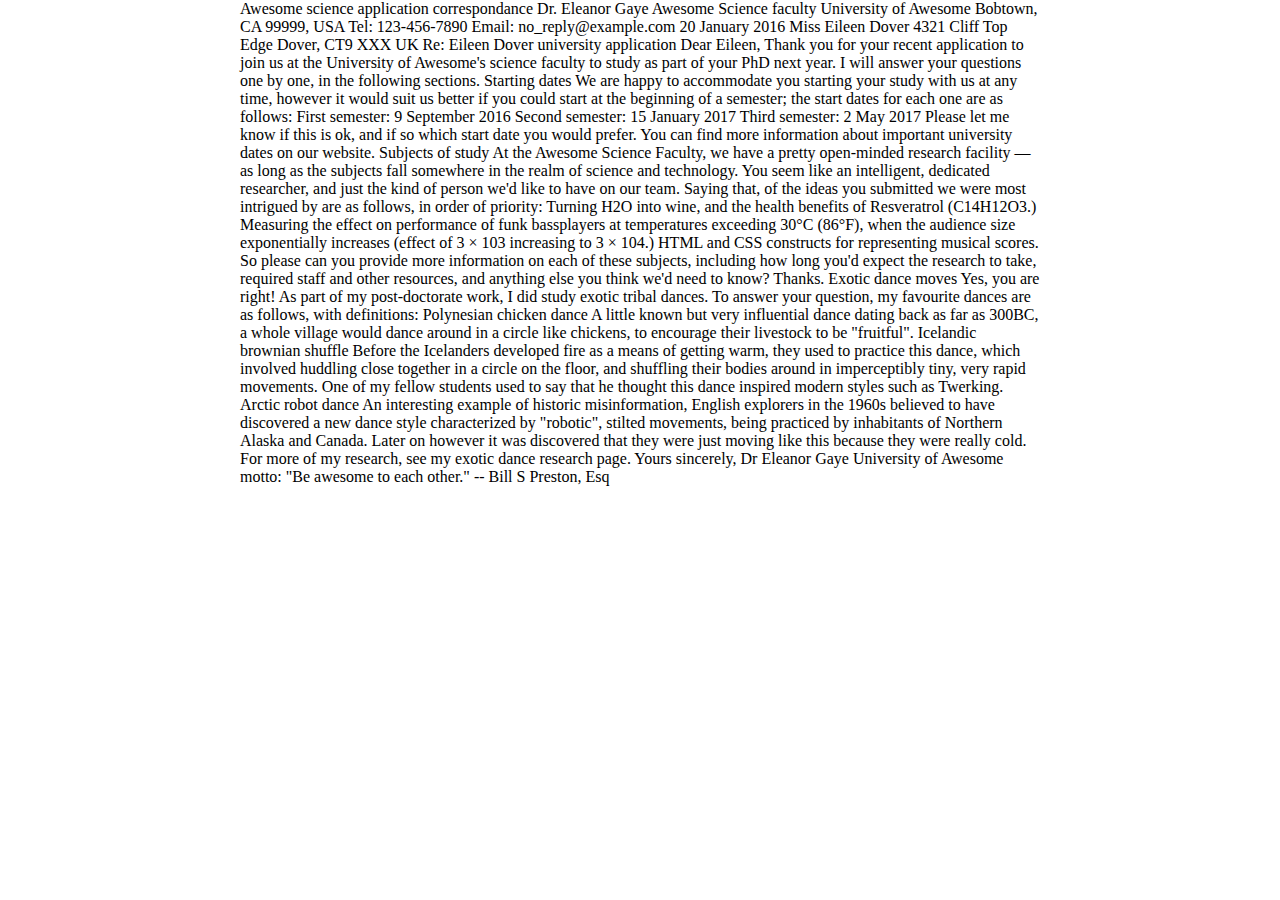
==== letter-markup/index.html @ ec62d483 "Initial foundation" ====
<!DOCTYPE html>
<html lang="en">
    <head>
        <meta charset="utf-8">
        <meta name="viewport" content="width=device-width, initial-scale=1.0">
        <meta name="author" content="Connor Holtz"
        <title>Awesome science application correspondance</title>
        <style>
            html {
            font-size: 16px;
            }
            body {
            max-width: 800px;
            margin: 0 auto;
            }
            .sender-column {
            text-align: right;
            }
            h1 {
            font-size: 1.5rem;
            }
            h2 {
            font-size: 1.3rem;
            }
            p, ul, ol, dl, address {
            font-size: 1.1rem;
            }
            p, li, dd, dt, address {
            line-height: 1.5;
            }
            address {
            font-style: normal;
            margin: 1rem 0;
            }
            </style>
    </head>
    <body>
Dr. Eleanor Gaye
Awesome Science faculty
University of Awesome
Bobtown, CA 99999,
USA
Tel: 123-456-7890
Email: no_reply@example.com

20 January 2016

Miss Eileen Dover
4321 Cliff Top Edge
Dover, CT9 XXX
UK


Re: Eileen Dover university application

Dear Eileen,

Thank you for your recent application to join us at the University of Awesome's science faculty to study as part of your PhD next year. I will answer your questions one by one, in the following sections.

Starting dates

We are happy to accommodate you starting your study with us at any time, however it would suit us better if you could start at the beginning of a semester; the start dates for each one are as follows:

First semester: 9 September 2016
Second semester: 15 January 2017
Third semester: 2 May 2017

Please let me know if this is ok, and if so which start date you would prefer.

You can find more information about important university dates on our website.


Subjects of study

At the Awesome Science Faculty, we have a pretty open-minded research facility — as long as the subjects fall somewhere in the realm of science and technology. You seem like an intelligent, dedicated researcher, and just the kind of person we'd like to have on our team. Saying that, of the ideas you submitted we were most intrigued by are as follows, in order of priority:

Turning H2O into wine, and the health benefits of Resveratrol (C14H12O3.)
Measuring the effect on performance of funk bassplayers at temperatures exceeding 30°C (86°F), when the audience size exponentially increases (effect of 3 × 103 increasing to 3 × 104.)
HTML and CSS constructs for representing musical scores.

So please can you provide more information on each of these subjects, including how long you'd expect the research to take, required staff and other resources, and anything else you think we'd need to know? Thanks.


Exotic dance moves

Yes, you are right! As part of my post-doctorate work, I did study exotic tribal dances. To answer your question, my favourite dances are as follows, with definitions:

Polynesian chicken dance
A little known but very influential dance dating back as far as 300BC, a whole village would dance around in a circle like chickens, to encourage their livestock to be "fruitful".
Icelandic brownian shuffle
Before the Icelanders developed fire as a means of getting warm, they used to practice this dance, which involved huddling close together in a circle on the floor, and shuffling their bodies around in imperceptibly tiny, very rapid movements. One of my fellow students used to say that he thought this dance inspired modern styles such as Twerking.
Arctic robot dance
An interesting example of historic misinformation, English explorers in the 1960s believed to have discovered a new dance style characterized by "robotic", stilted movements, being practiced by inhabitants of Northern Alaska and Canada. Later on however it was discovered that they were just moving like this because they were really cold.

For more of my research, see my exotic dance research page.

Yours sincerely,
Dr Eleanor Gaye

University of Awesome motto: "Be awesome to each other." -- Bill S Preston, Esq
    </body>
</html>
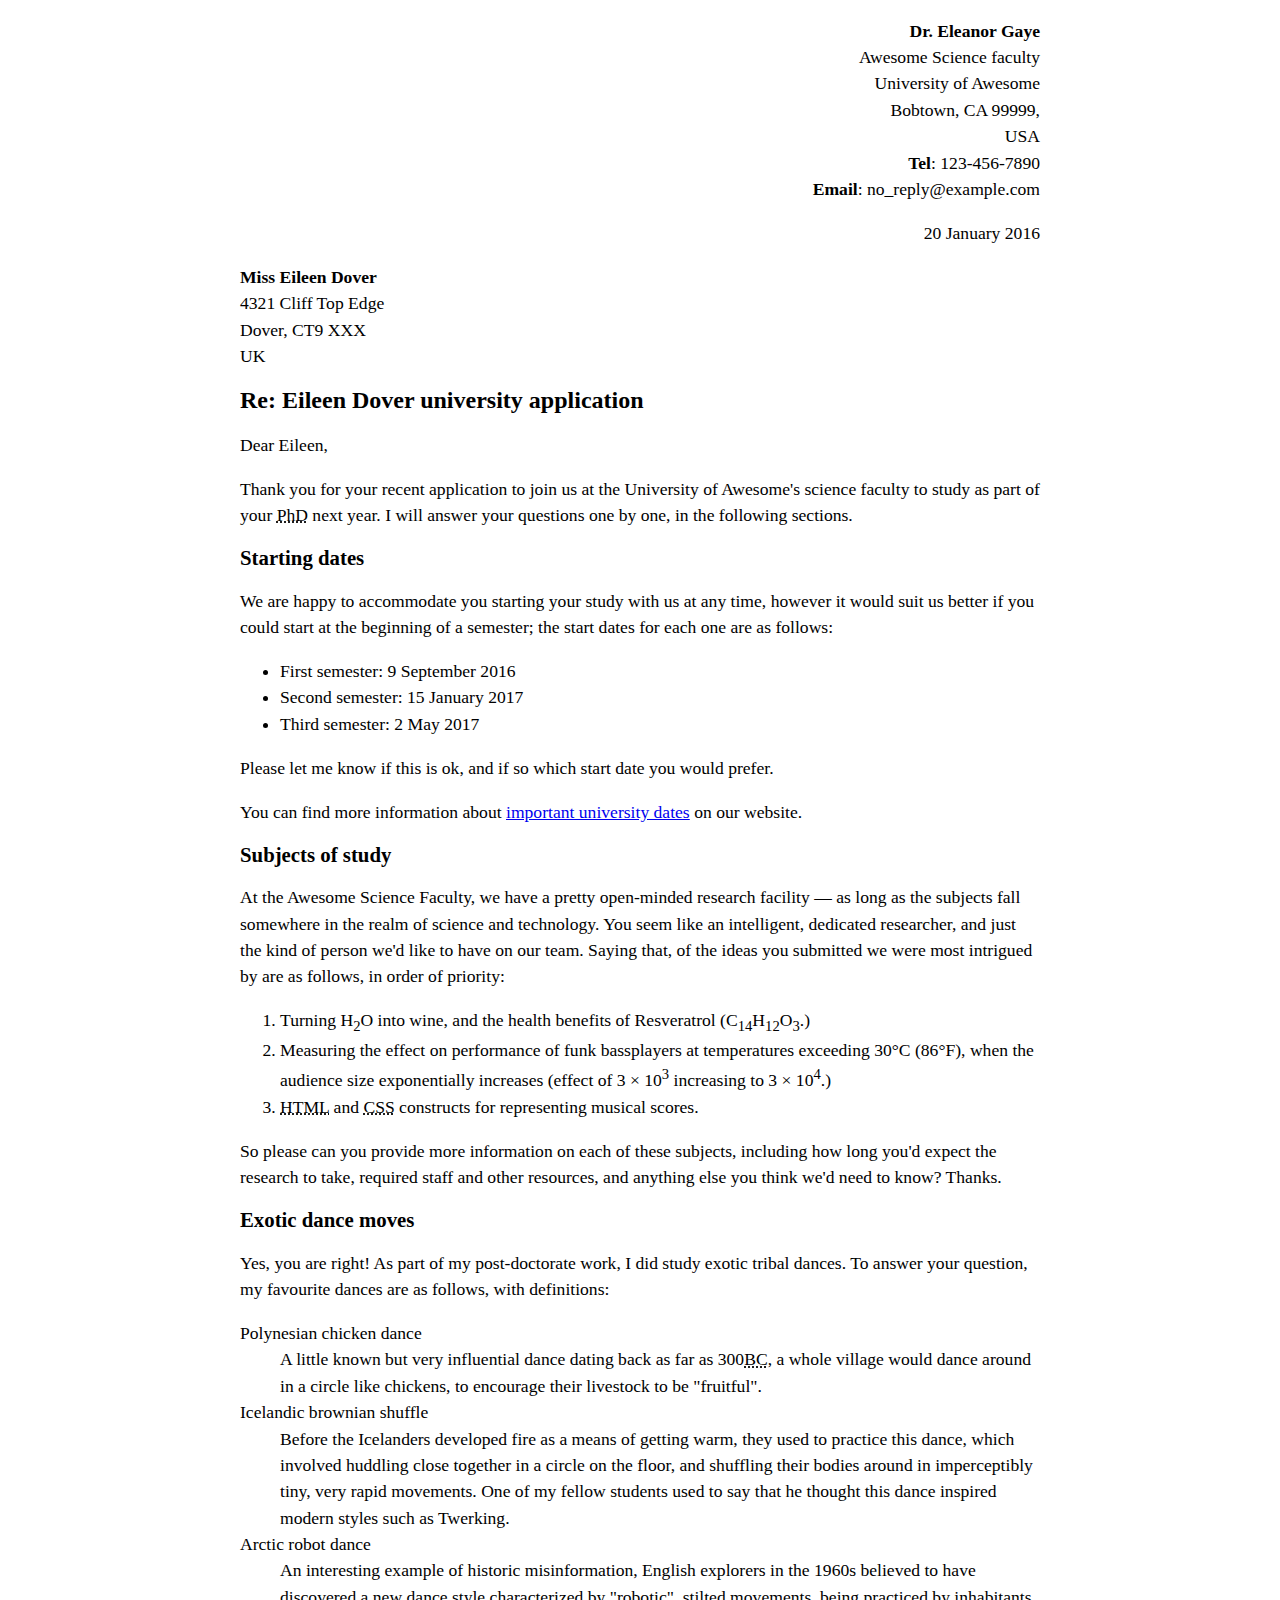
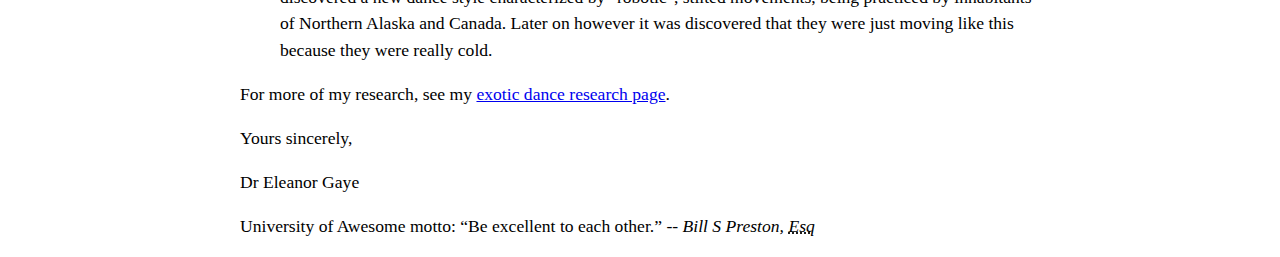
==== commit ad997957: "Completed Skills Check 2" ====
--- a/letter-markup/index.html
+++ b/letter-markup/index.html
@@ -3,7 +3,7 @@
     <head>
         <meta charset="utf-8">
         <meta name="viewport" content="width=device-width, initial-scale=1.0">
-        <meta name="author" content="Connor Holtz"
+        <meta name="author" content="Connor Holtz">
         <title>Awesome science application correspondance</title>
         <style>
             html {
@@ -35,68 +35,74 @@
             </style>
     </head>
     <body>
-Dr. Eleanor Gaye
-Awesome Science faculty
-University of Awesome
-Bobtown, CA 99999,
-USA
-Tel: 123-456-7890
-Email: no_reply@example.com
+<address>
+    <p class="sender-column">
+        <strong>Dr. Eleanor Gaye</strong><br>
+        Awesome Science faculty<br>
+        University of Awesome<br>
+        Bobtown, CA 99999,<br>
+        USA<br>
+        <strong>Tel</strong>: 123-456-7890<br>
+        <strong>Email</strong>: no_reply@example.com<br>
 
-20 January 2016
+        <p class="sender-column"><time datetime="2016-01-20">20 January 2016</time></p>
+    </p>
+</address>
+<address>
+    <p>
+        <strong>Miss Eileen Dover</strong><br>
+        4321 Cliff Top Edge<br>
+        Dover, CT9 XXX<br>
+        UK<br>
+    </p>    
+</address>
 
-Miss Eileen Dover
-4321 Cliff Top Edge
-Dover, CT9 XXX
-UK
+<h1>Re: Eileen Dover university application</h1>
+
+<p>Dear Eileen,</p>
+
+<p>Thank you for your recent application to join us at the University of Awesome's science faculty to study as part of your <abbr Title="Doctor of Philosophy">PhD</abbr> next year. I will answer your questions one by one, in the following sections.</p>
+
+<h2>Starting dates</h2>
+
+<p>We are happy to accommodate you starting your study with us at any time, however it would suit us better if you could start at the beginning of a semester; the start dates for each one are as follows:</p>
+<ul>
+    <li>First semester: <time datetime="2016-09-09"> 9 September 2016</time> </li>
+    <li>Second semester: <time datetime="201-01-15"> 15 January 2017</time></li>
+    <li>Third semester: <time datetime="2016-05-02"> 2 May 2017</time></li>
+</ul>
+<p>Please let me know if this is ok, and if so which start date you would prefer.</p>
+
+<p>You can find more information about <a href="http://example.com" title="University of Awesome">important university dates</a> on our website.</p>
 
 
-Re: Eileen Dover university application
+<h2>Subjects of study</h2>
 
-Dear Eileen,
-
-Thank you for your recent application to join us at the University of Awesome's science faculty to study as part of your PhD next year. I will answer your questions one by one, in the following sections.
-
-Starting dates
-
-We are happy to accommodate you starting your study with us at any time, however it would suit us better if you could start at the beginning of a semester; the start dates for each one are as follows:
-
-First semester: 9 September 2016
-Second semester: 15 January 2017
-Third semester: 2 May 2017
-
-Please let me know if this is ok, and if so which start date you would prefer.
-
-You can find more information about important university dates on our website.
+<p>At the Awesome Science Faculty, we have a pretty open-minded research facility — as long as the subjects fall somewhere in the realm of science and technology. You seem like an intelligent, dedicated researcher, and just the kind of person we'd like to have on our team. Saying that, of the ideas you submitted we were most intrigued by are as follows, in order of priority:</li>
+<ol>
+<li>Turning H<sub>2</sub>O into wine, and the health benefits of Resveratrol (C<sub>14</sub>H<sub>12</sub>O<sub>3</sub>.)</li>
+<li>Measuring the effect on performance of funk bassplayers at temperatures exceeding 30°C (86°F), when the audience size exponentially increases (effect of 3 × 10<sup>3</sup> increasing to 3 × 10<sup>4</sup>.)</li>
+<li><abbr title="Hypertext Markup Language">HTML</abbr> and <abbr title="Cascading Style Sheets">CSS</abbr> constructs for representing musical scores.</p>
+</ol>
+<p>So please can you provide more information on each of these subjects, including how long you'd expect the research to take, required staff and other resources, and anything else you think we'd need to know? Thanks.</p>
 
 
-Subjects of study
+<h2>Exotic dance moves</h2>
 
-At the Awesome Science Faculty, we have a pretty open-minded research facility — as long as the subjects fall somewhere in the realm of science and technology. You seem like an intelligent, dedicated researcher, and just the kind of person we'd like to have on our team. Saying that, of the ideas you submitted we were most intrigued by are as follows, in order of priority:
+<p>Yes, you are right! As part of my post-doctorate work, I did study exotic tribal dances. To answer your question, my favourite dances are as follows, with definitions:</p>
+<dl>
+    <dt>Polynesian chicken dance</dt>
+    <dd>A little known but very influential dance dating back as far as 300<abbr title="Before Christ">BC</abbr>, a whole village would dance around in a circle like chickens, to encourage their livestock to be "fruitful".</dd>
+    <dt>Icelandic brownian shuffle</dt>
+    <dd>Before the Icelanders developed fire as a means of getting warm, they used to practice this dance, which involved huddling close together in a circle on the floor, and shuffling their bodies around in imperceptibly tiny, very rapid movements. One of my fellow students used to say that he thought this dance inspired modern styles such as Twerking.</dd>
+    <dt>Arctic robot dance</dt>
+    <dd>An interesting example of historic misinformation, English explorers in the 1960s believed to have discovered a new dance style characterized by "robotic", stilted movements, being practiced by inhabitants of Northern Alaska and Canada. Later on however it was discovered that they were just moving like this because they were really cold.</dd>
+</dl>
+<p>For more of my research, see my <a href="http://example.com" title="Exotic Dances by Eleanor">exotic dance research page</a>.</p>
 
-Turning H2O into wine, and the health benefits of Resveratrol (C14H12O3.)
-Measuring the effect on performance of funk bassplayers at temperatures exceeding 30°C (86°F), when the audience size exponentially increases (effect of 3 × 103 increasing to 3 × 104.)
-HTML and CSS constructs for representing musical scores.
+<p>Yours sincerely,</p>
+<p>Dr Eleanor Gaye</p>
 
-So please can you provide more information on each of these subjects, including how long you'd expect the research to take, required staff and other resources, and anything else you think we'd need to know? Thanks.
-
-
-Exotic dance moves
-
-Yes, you are right! As part of my post-doctorate work, I did study exotic tribal dances. To answer your question, my favourite dances are as follows, with definitions:
-
-Polynesian chicken dance
-A little known but very influential dance dating back as far as 300BC, a whole village would dance around in a circle like chickens, to encourage their livestock to be "fruitful".
-Icelandic brownian shuffle
-Before the Icelanders developed fire as a means of getting warm, they used to practice this dance, which involved huddling close together in a circle on the floor, and shuffling their bodies around in imperceptibly tiny, very rapid movements. One of my fellow students used to say that he thought this dance inspired modern styles such as Twerking.
-Arctic robot dance
-An interesting example of historic misinformation, English explorers in the 1960s believed to have discovered a new dance style characterized by "robotic", stilted movements, being practiced by inhabitants of Northern Alaska and Canada. Later on however it was discovered that they were just moving like this because they were really cold.
-
-For more of my research, see my exotic dance research page.
-
-Yours sincerely,
-Dr Eleanor Gaye
-
-University of Awesome motto: "Be awesome to each other." -- Bill S Preston, Esq
+<p>University of Awesome motto: <q cite="The Memoirs of Bill S Preston">Be excellent to each other.</q> -- <em>Bill S Preston, <abbr title="Esquire">Esq</abbr></em></p>
     </body>
 </html>